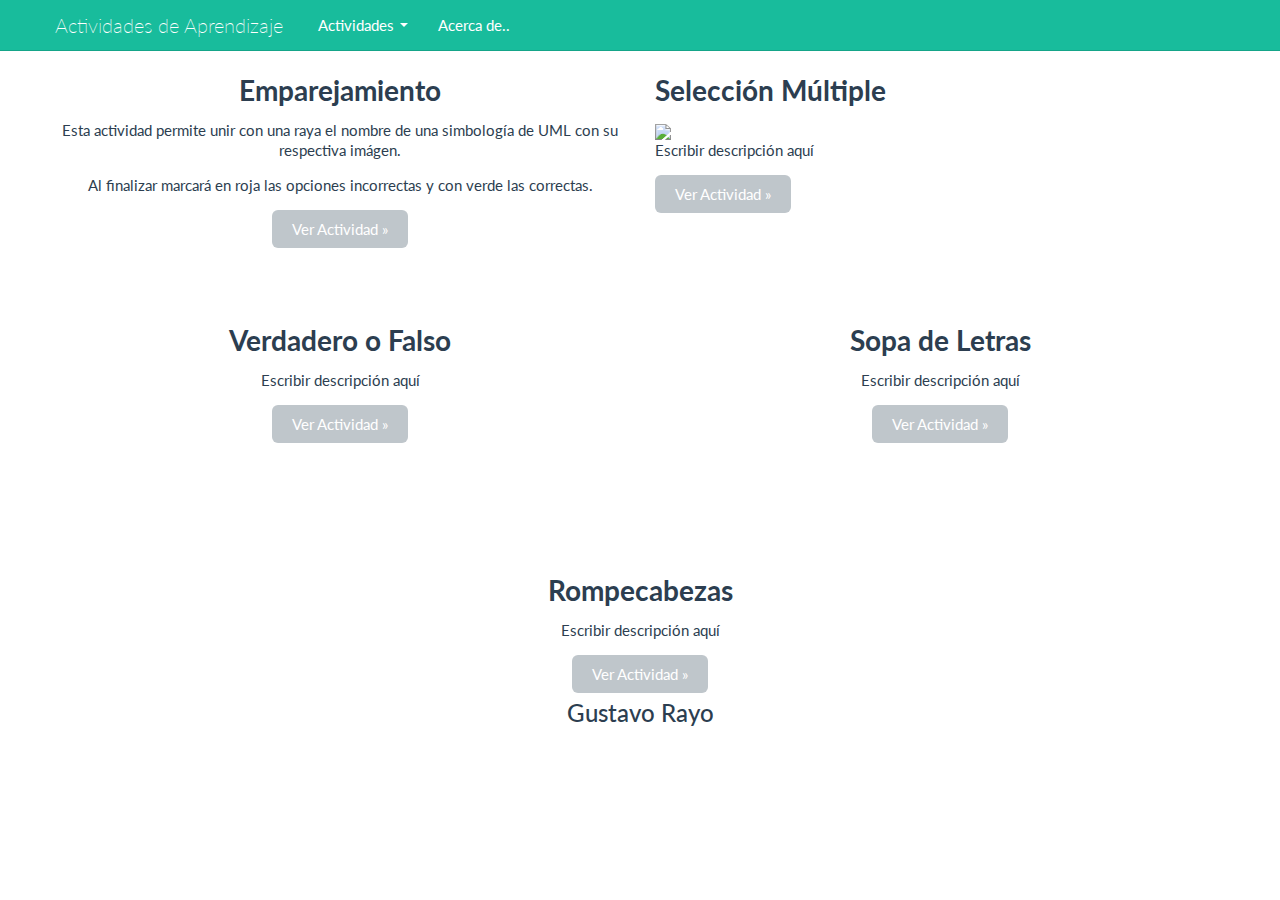
==== index.html @ 79ba3107 "Pequeños cambios" ====
<!doctype html>
<html lang="es">
<head>
	<meta charset="utf-8">
	<title>Actividades de Aprendizaje </title>
	<link rel="stylesheet" href="bootstrap/css/bootstrap.css">
	<link rel="stylesheet" href="bootstrap/css/bootstrap-responsive.css">
	<link rel="stylesheet" href="style/style.css">
	<script src="http://code.jquery.com/jquery-2.0.3.js"></script>
	<script src="bootstrap/js/bootstrap.js"></script>
	<script src="script/script.js"></script>
</head>
<body>
	<div class="navbar navbar-inverse navbar-fixed-top">
		<div class="navbar-inner">
			<div class="container">
				
				<button type="button" class="btn btn-navbar" data-toggle="collapse" data-target=".nav-collapse">
				<span class="icon-bar"></span>
				<span class="icon-bar"></span>
				<span class="icon-bar"></span>
				</button>
				
				<a class="brand" href="/">Actividades de Aprendizaje</a>
				<div class="nav-collapse collapse">
					<ul class="nav">
					  <li class="dropdown">
						<a href="#" class="dropdown-toggle" data-toggle="dropdown">Actividades <b class="caret"></b></a>
						<ul class="dropdown-menu">
						  <li><a href="emparejamiento.html">Emparejamiento</a></li>
						  <li><a href="seleccionMultiple.html">Selección Múltiple</a></li>
						  <li><a href="seleccionUnica.html">Verdadero o Falso</a></li>
						  <li><a href="sopa.html">Sopa de Letras</a></li>
						  <li><a href="rompecabezas.html">Rompecabezas</a></li>
						</ul>
					  </li>
					  <li><a href="#">Acerca de..</a></li>
					</ul>
				</div>
				
			</div>
		</div>
	</div> <!-- End navbar -->
<div class="container">
	<div class="row">
		<div class="span6 lateral text-center">
			<h3>Emparejamiento</h3>
			<p>Esta actividad permite unir con una raya el nombre de una simbología de UML con su respectiva imágen.</p>
			<p>Al finalizar marcará en roja las opciones incorrectas y con verde las correctas.</p>
			<a class="btn" href="emparejamiento.html">Ver Actividad &raquo;</a>
		</div>
		<div class="span6 lateral">
		   <h3>Selección Múltiple</h3>
		   <img src="./imagenes/test.png">
			<p>Escribir descripción aquí</p>
			<a class="btn" href="#">Ver Actividad &raquo;</a>
		</div>
		<div class="span6 lateral text-center">
			<h3>Verdadero o Falso</h3>
			<p>Escribir descripción aquí</p>
			<a class="btn" href="#">Ver Actividad &raquo;</a>
		</div>
		<div class="span6 lateral text-right text-center">
			<h3>Sopa de Letras</h3>
			<p>Escribir descripción aquí</p>
			<a class="btn" href="#">Ver Actividad &raquo;</a>
		</div>
		<div class="span12 text-center">
			<h3>Rompecabezas</h3>
			<p>Escribir descripción aquí</p>
			<a class="btn" href="#">Ver Actividad &raquo;</a>
		</div>
	</div><!--En Row -->
</div> <!--End cointainer -->
<footer>
	<h4>Gustavo Rayo</h4>
</footer>
</body>
</html>
---- style/style.css ----
body {
        padding-top: 60px;
        padding-bottom: 40px;
      }
	footer{
		text-align:center;
	}
	
	.area-actividad{
		background-color:gray;
	}

#canvas{
	height: 400px;
	width: 400px;
	background-color: white;
}

.letter {
	text-align: center;
	width: 20px;
	height: 18px;
	float: left;
	padding-top: 2px;
	z-index: 2;
}

#sopa{
	width: 400px;
	height: 400px;
}

.lateral {
	height: 250px;
}
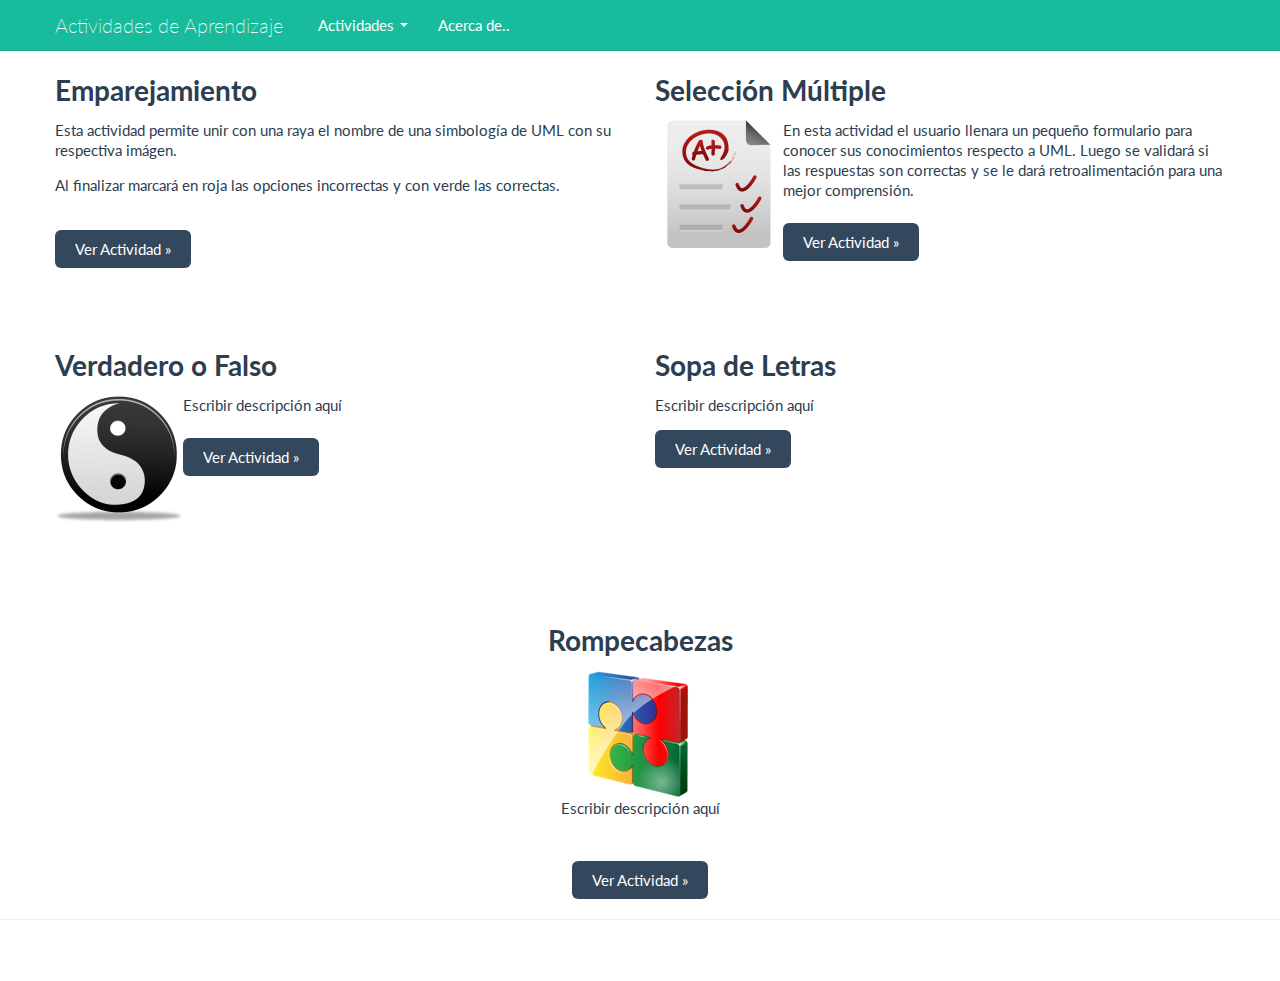
==== commit 49d46115: "Haciendo algunas mejoras" ====
--- a/index.html
+++ b/index.html
@@ -21,7 +21,7 @@
 				<span class="icon-bar"></span>
 				</button>
 				
-				<a class="brand" href="/">Actividades de Aprendizaje</a>
+				<a class="brand" href="index.html">Actividades de Aprendizaje</a>
 				<div class="nav-collapse collapse">
 					<ul class="nav">
 					  <li class="dropdown">
@@ -43,37 +43,44 @@
 	</div> <!-- End navbar -->
 <div class="container">
 	<div class="row">
-		<div class="span6 lateral text-center">
+		<div class="span6 lateral">
 			<h3>Emparejamiento</h3>
 			<p>Esta actividad permite unir con una raya el nombre de una simbología de UML con su respectiva imágen.</p>
 			<p>Al finalizar marcará en roja las opciones incorrectas y con verde las correctas.</p>
-			<a class="btn" href="emparejamiento.html">Ver Actividad &raquo;</a>
+			<br><a class="btn btn-primary" href="emparejamiento.html">Ver Actividad &raquo;</a>
 		</div>
 		<div class="span6 lateral">
+
 		   <h3>Selección Múltiple</h3>
-		   <img src="./imagenes/test.png">
-			<p>Escribir descripción aquí</p>
-			<a class="btn" href="#">Ver Actividad &raquo;</a>
+		   
+		      <div class="imagen"><img src="./imagenes/test.png"></div>
+		      <div class="descripcion">En esta actividad el usuario llenara un pequeño formulario para conocer sus conocimientos respecto a UML. Luego se validará si las respuestas son correctas y se le dará retroalimentación para una mejor comprensión.</div>	   
+			
+			<br><a class="btn btn-primary" href="#">Ver Actividad &raquo;</a>
 		</div>
-		<div class="span6 lateral text-center">
+		
+		<div class="span6 lateral">
 			<h3>Verdadero o Falso</h3>
-			<p>Escribir descripción aquí</p>
-			<a class="btn" href="#">Ver Actividad &raquo;</a>
+			<img src="./imagenes/truefalse.png" class="imagen">
+			<div class="descripcion">Escribir descripción aquí</div>			
+			<br><a class="btn btn-primary" href="#">Ver Actividad &raquo;</a>
 		</div>
-		<div class="span6 lateral text-right text-center">
+		<div class="span6 lateral">
 			<h3>Sopa de Letras</h3>
 			<p>Escribir descripción aquí</p>
-			<a class="btn" href="#">Ver Actividad &raquo;</a>
+			<a class="btn btn-primary" href="#">Ver Actividad &raquo;</a>
 		</div>
+		<hr>
 		<div class="span12 text-center">
 			<h3>Rompecabezas</h3>
-			<p>Escribir descripción aquí</p>
-			<a class="btn" href="#">Ver Actividad &raquo;</a>
+			<img src="./imagenes/puzzle.png">
+			<div class="descripcion">Escribir descripción aquí</div>
+			<br><br><a class="btn btn-primary" href="#">Ver Actividad &raquo;</a>
 		</div>
 	</div><!--En Row -->
 </div> <!--End cointainer -->
 <footer>
-	<h4>Gustavo Rayo</h4>
+	<hr>
 </footer>
 </body>
 </html>
--- a/style/style.css
+++ b/style/style.css
@@ -1,7 +1,8 @@
-     body {
+   body {
         padding-top: 60px;
         padding-bottom: 40px;
       }
+
 	footer{
 		text-align:center;
 	}
@@ -31,5 +32,14 @@
 }
 
 .lateral {
-	height: 250px;
+	height: 275px;
+}
+
+.imagen {
+	position: relative;
+	float: left;
+}
+
+.descripcion {
+	padding-bottom: 3px;
 }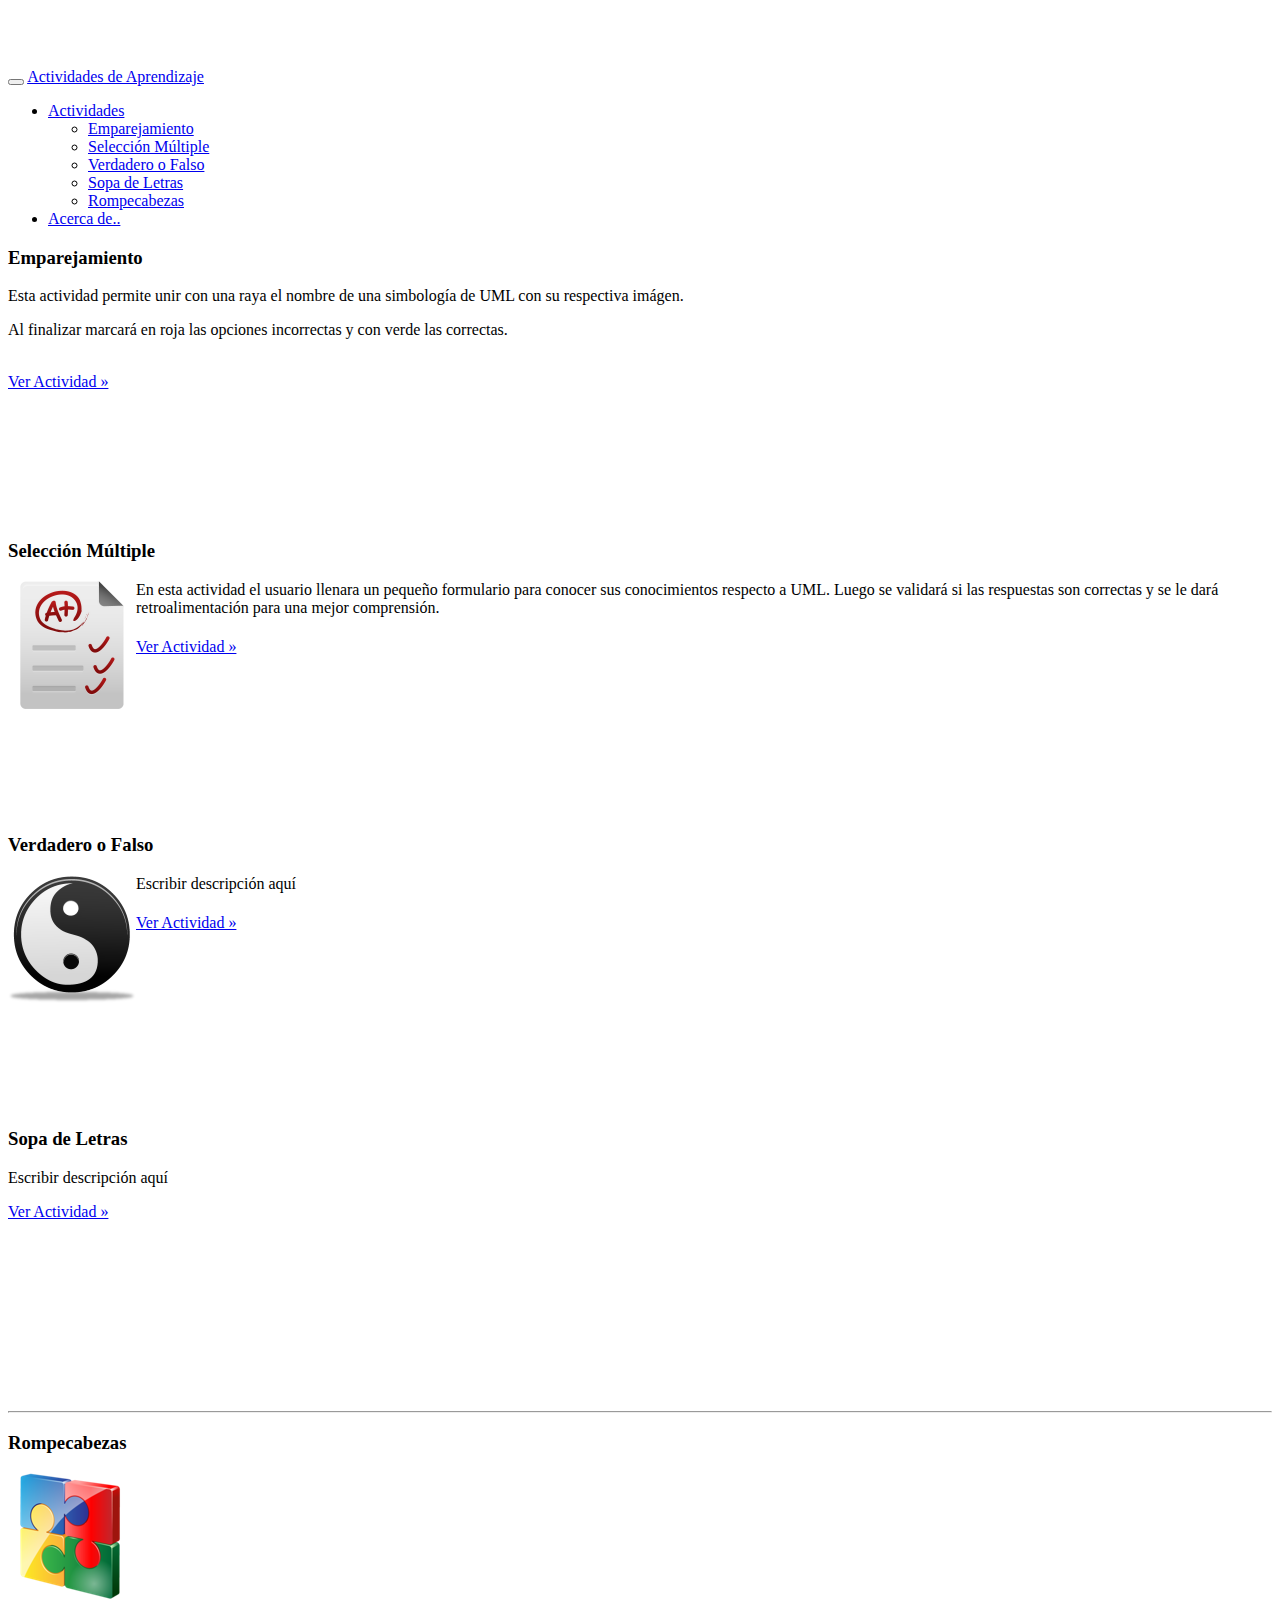
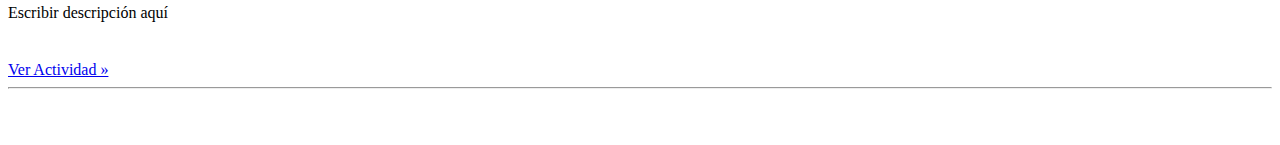
==== commit 5b177fa4: "Avances sobre puzzle" ====
--- a/index.html
+++ b/index.html
@@ -31,7 +31,7 @@
 						  <li><a href="seleccionMultiple.html">Selección Múltiple</a></li>
 						  <li><a href="seleccionUnica.html">Verdadero o Falso</a></li>
 						  <li><a href="sopa.html">Sopa de Letras</a></li>
-						  <li><a href="rompecabezas.html">Rompecabezas</a></li>
+						  <li><a href="puzzle.html">Rompecabezas</a></li>
 						</ul>
 					  </li>
 					  <li><a href="#">Acerca de..</a></li>
--- a/style/style.css
+++ b/style/style.css
@@ -1,45 +1,70 @@
-   body {
-        padding-top: 60px;
-        padding-bottom: 40px;
-      }
+body {
+    padding-top: 60px;
+    padding-bottom: 40px;
+}
 
-	footer{
-		text-align:center;
-	}
-	
-	.area-actividad{
-		background-color:gray;
-	}
+footer{
+    text-align:center;
+}
+
+.area-actividad{
+    background-color:gray;
+}
 
 #canvas{
-	height: 400px;
-	width: 400px;
-	background-color: white;
+    height: 400px;
+    width: 400px;
+    background-color: white;
 }
 
 .letter {
-	text-align: center;
-	width: 20px;
-	height: 18px;
-	float: left;
-	padding-top: 2px;
-	z-index: 2;
+    text-align: center;
+    width: 20px;
+    height: 18px;
+    float: left;
+    padding-top: 2px;
+    z-index: 2;
 }
 
 #sopa{
-	width: 400px;
-	height: 400px;
+    width: 400px;
+    height: 400px;
 }
 
 .lateral {
-	height: 275px;
+    height: 275px;
 }
 
 .imagen {
-	position: relative;
-	float: left;
+    position: relative;
+    float: left;
 }
 
 .descripcion {
-	padding-bottom: 3px;
+    padding-bottom: 3px;
+}
+
+#puzzle_area {
+    background-color: #ffffff;
+    height: 705px;
+    margin: 20px auto;
+    position: relative;
+    width: 705px;
+}
+
+#tablero div {
+    background: url("../imagenes/uml.png") no-repeat scroll 0 0 #ffffff;
+    cursor: pointer;
+    height: 175px;
+    line-height: 175px;
+    position: absolute;
+    text-align: center;
+    width: 175px;
+    box-shadow: inset 0 0 20px #555555;
+}
+
+.grupobotones {
+    width: 250px;
+    margin: 20px auto;
+    position: relative;
 }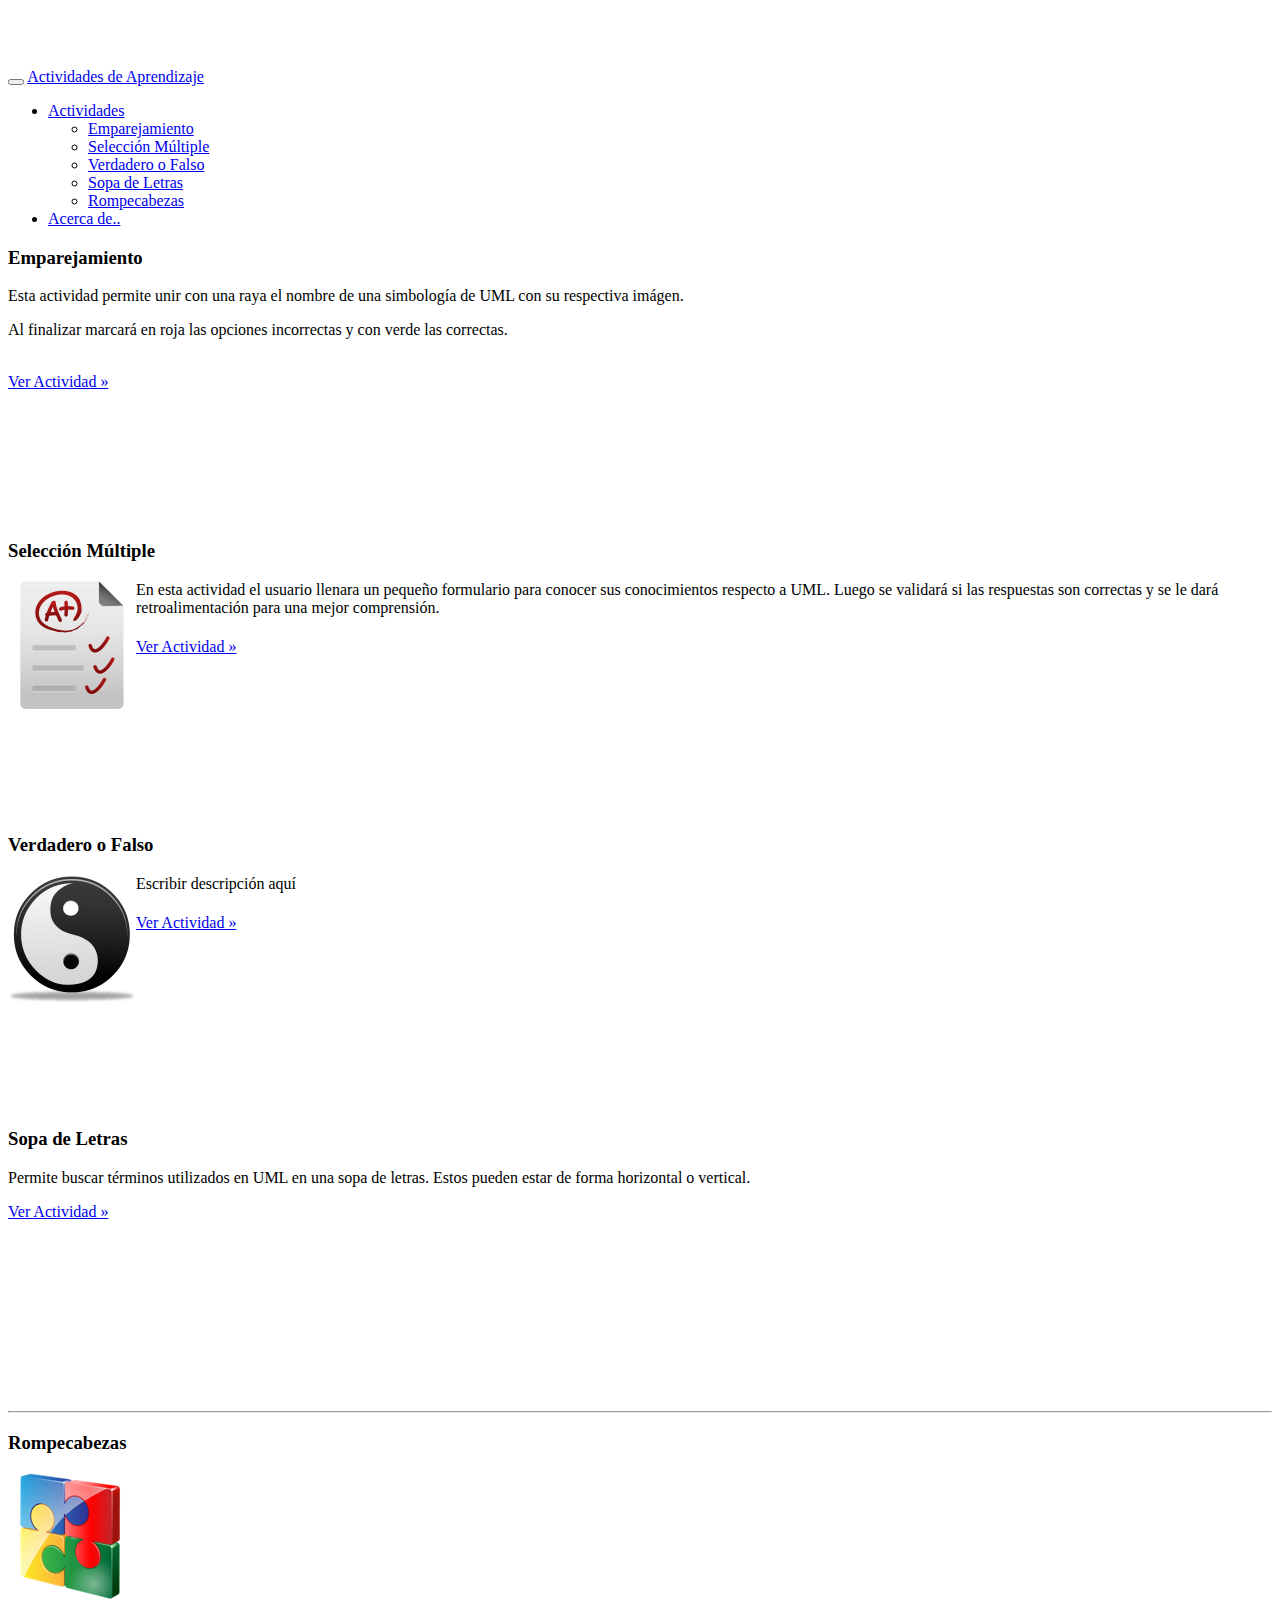
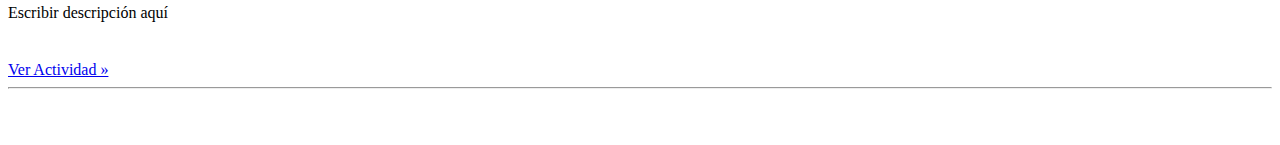
==== commit 0ed806df: "Mejoras en sopa de letra e instrucciones." ====
--- a/index.html
+++ b/index.html
@@ -67,8 +67,8 @@
 		</div>
 		<div class="span6 lateral">
 			<h3>Sopa de Letras</h3>
-			<p>Escribir descripción aquí</p>
-			<a class="btn btn-primary" href="#">Ver Actividad &raquo;</a>
+			<p>Permite buscar términos utilizados en UML en una sopa de letras. Estos pueden estar de forma horizontal o vertical.</p>
+			<a class="btn btn-primary" href="sopa.html">Ver Actividad &raquo;</a>
 		</div>
 		<hr>
 		<div class="span12 text-center">
--- a/style/style.css
+++ b/style/style.css
@@ -67,4 +67,34 @@
     width: 250px;
     margin: 20px auto;
     position: relative;
+}
+
+.busy{
+
+}
+
+.borde{
+    padding: 8px;
+    text-align: left;
+    border: 1px solid #333;
+    -moz-border-radius: 8px;
+    -webkit-border-radius: 8px;
+    border-radius: 8px;
+}
+
+.selected{
+    background-color: red;
+}
+
+.found{
+    background-color: green;
+}
+
+.crossed{
+    text-decoration: line-through;
+}
+
+#palabras{
+    height: 400px;
+    width: 200px;
 }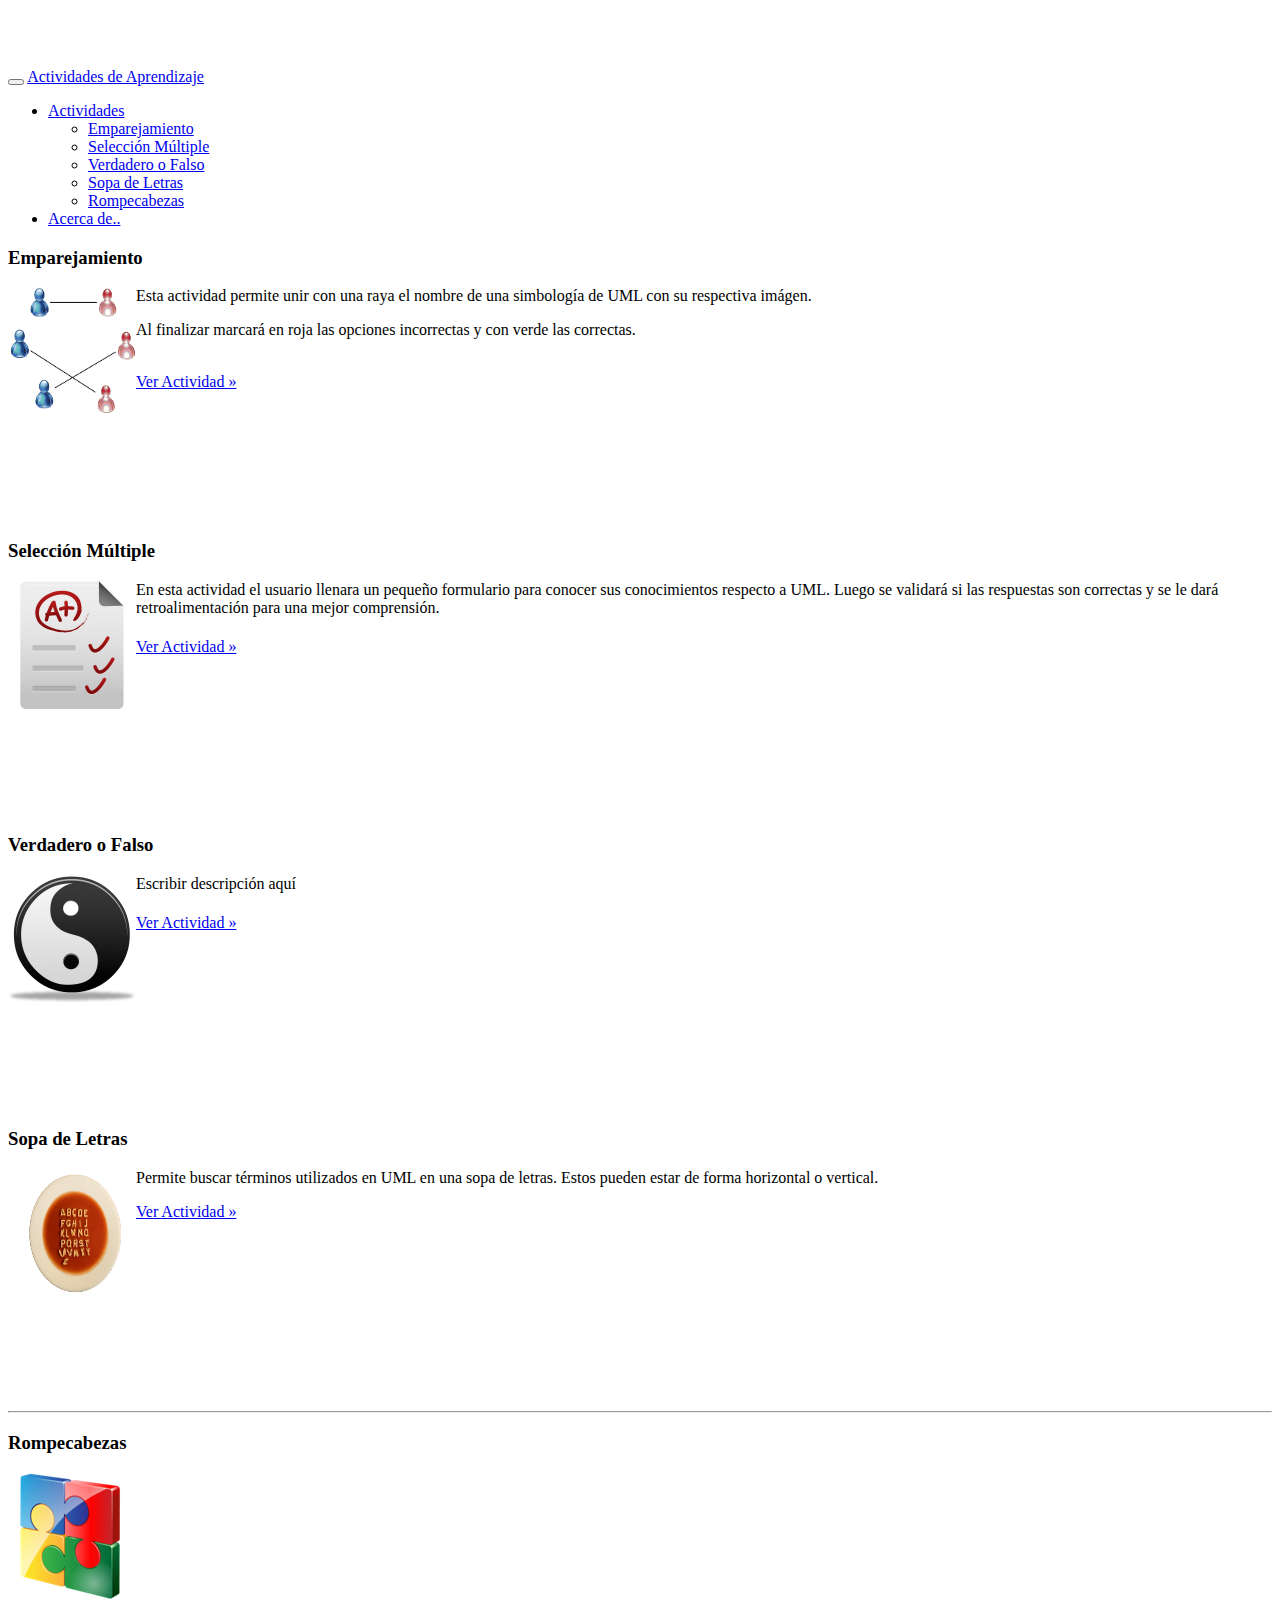
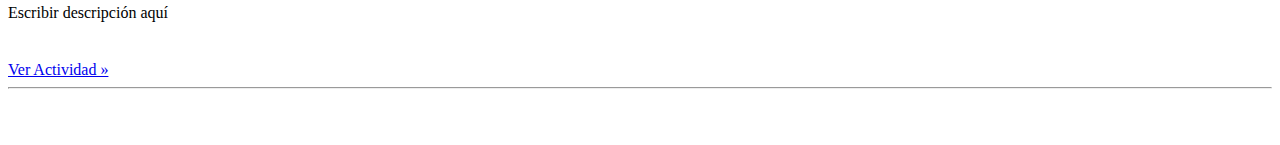
==== commit ed94354c: "Mejoras..." ====
--- a/index.html
+++ b/index.html
@@ -45,6 +45,7 @@
 	<div class="row">
 		<div class="span6 lateral">
 			<h3>Emparejamiento</h3>
+			<div class="imagen"><img src="./imagenes/union.png" height="128px" width="128px"></div>
 			<p>Esta actividad permite unir con una raya el nombre de una simbología de UML con su respectiva imágen.</p>
 			<p>Al finalizar marcará en roja las opciones incorrectas y con verde las correctas.</p>
 			<br><a class="btn btn-primary" href="emparejamiento.html">Ver Actividad &raquo;</a>
@@ -67,6 +68,7 @@
 		</div>
 		<div class="span6 lateral">
 			<h3>Sopa de Letras</h3>
+			<div class="imagen"><img src="./imagenes/soup.png" height="128px" width="128px"></div>
 			<p>Permite buscar términos utilizados en UML en una sopa de letras. Estos pueden estar de forma horizontal o vertical.</p>
 			<a class="btn btn-primary" href="sopa.html">Ver Actividad &raquo;</a>
 		</div>
--- a/style/style.css
+++ b/style/style.css
@@ -80,10 +80,11 @@
     -moz-border-radius: 8px;
     -webkit-border-radius: 8px;
     border-radius: 8px;
+    cursor: pointer;
 }
 
 .selected{
-    background-color: red;
+    background-color: lightblue;
 }
 
 .found{
@@ -97,4 +98,9 @@
 #palabras{
     height: 400px;
     width: 200px;
+}
+
+#reiniciar{
+    width: 100px;
+    margin-left: 50px;
 }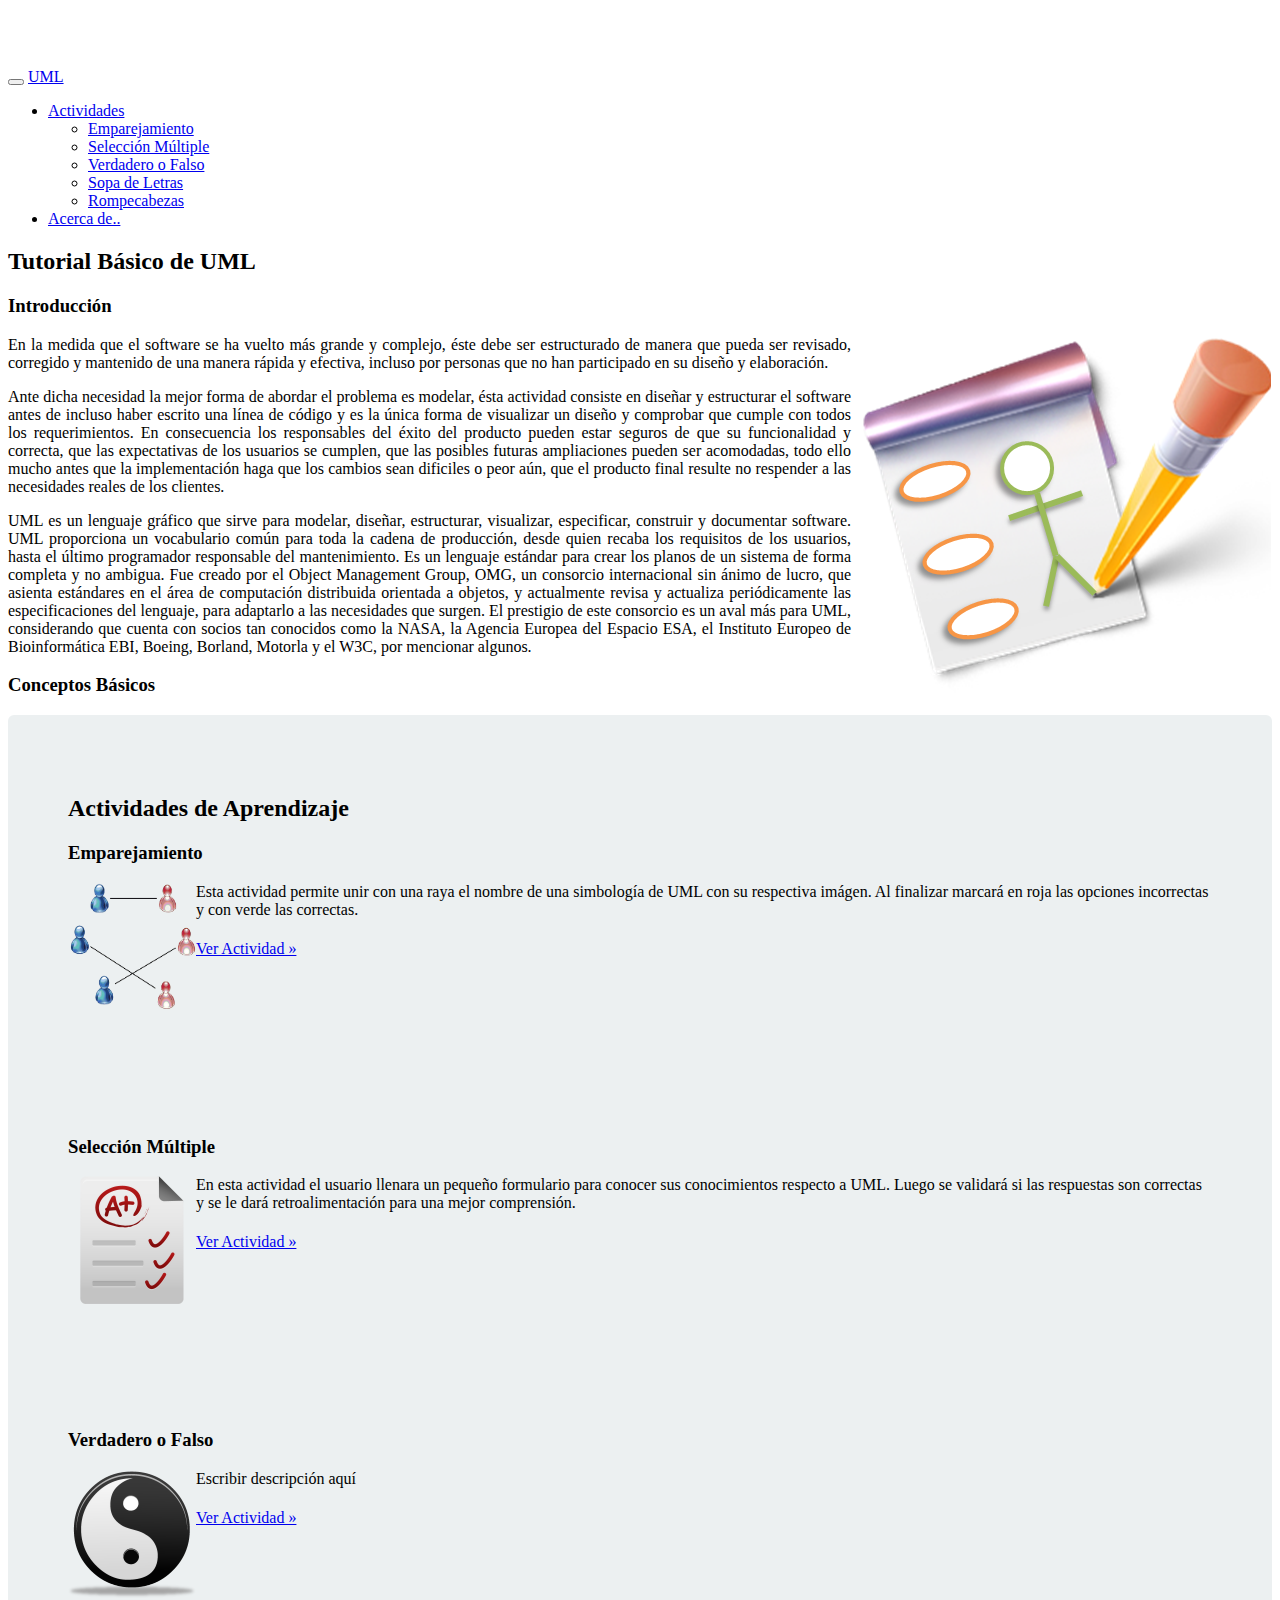
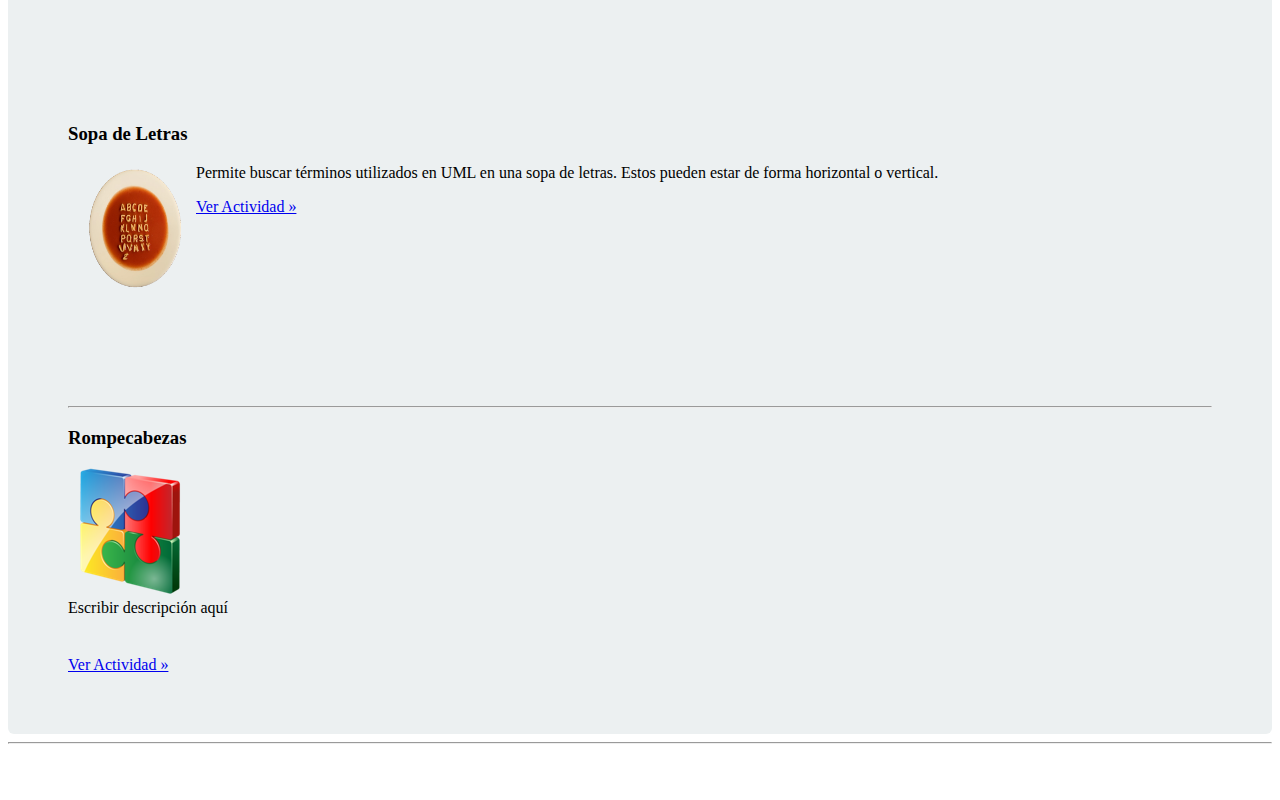
==== commit c54d96ab: "Pequeños cambios" ====
--- a/index.html
+++ b/index.html
@@ -21,7 +21,7 @@
 				<span class="icon-bar"></span>
 				</button>
 				
-				<a class="brand" href="index.html">Actividades de Aprendizaje</a>
+				<a class="brand" href="index.html">UML</a>
 				<div class="nav-collapse collapse">
 					<ul class="nav">
 					  <li class="dropdown">
@@ -34,23 +34,56 @@
 						  <li><a href="puzzle.html">Rompecabezas</a></li>
 						</ul>
 					  </li>
-					  <li><a href="#">Acerca de..</a></li>
+					  <li><a href="acercade.html">Acerca de..</a></li>
 					</ul>
 				</div>
 				
 			</div>
 		</div>
 	</div> <!-- End navbar -->
+
+
 <div class="container">
+<div class="span12">
+        <h2>Tutorial Básico de UML</h2>
+    <h3>Introducción</h3>
+    
+    <img src="imagenes/uml_intro.png" align="right" style="padding-left: 10px; padding-bottom: 15px;">
+
+    <p align="justify">En la medida que el software se ha vuelto más grande y complejo, éste debe ser estructurado de manera que pueda ser revisado, corregido y mantenido de una manera rápida y efectiva, incluso por personas que no han participado en su diseño y elaboración.</p>
+
+    <p align="justify">Ante dicha necesidad la mejor forma de abordar el problema es modelar, ésta actividad consiste en diseñar y estructurar el software antes de incluso haber escrito una línea de código y es la única forma de visualizar un diseño y comprobar que cumple con todos los requerimientos. En consecuencia los responsables del éxito del producto pueden estar seguros de que su funcionalidad y correcta, que las expectativas de los usuarios se cumplen, que las posibles futuras ampliaciones pueden ser acomodadas, todo ello mucho antes que la implementación haga que los cambios sean dificiles o peor aún, que el producto final resulte no respender a las necesidades reales de los clientes.</p>
+
+   <p align="justify">UML es un lenguaje gráfico que sirve para modelar, diseñar, estructurar, visualizar, especificar, construir y documentar software. UML proporciona un vocabulario común para toda la cadena de producción, desde quien recaba los requisitos de los usuarios, hasta el último programador responsable del mantenimiento. Es un lenguaje estándar para crear los planos de un sistema de forma completa y no ambigua. Fue creado por el Object Management Group, OMG, un consorcio internacional sin ánimo de lucro, que asienta estándares en el área de computación distribuida orientada a objetos, y actualmente revisa y actualiza periódicamente las especificaciones del lenguaje, para adaptarlo a las necesidades que surgen. El prestigio de este consorcio es un aval más para UML, considerando que cuenta con socios tan conocidos como la NASA, la Agencia Europea del Espacio ESA, el Instituto Europeo de Bioinformática EBI, Boeing, Borland, Motorla y el W3C, por mencionar algunos.</p>
+
+
+ <h3>Conceptos Básicos</h3>
+
+
+</div>
+
+
+
+
+</div>
+
+
+
+
+
+<div class="container">
+    <div class="panel_actividades">
+    <h2 class="text-center">Actividades de Aprendizaje</h2>
+
 	<div class="row">
-		<div class="span6 lateral">
+		<div class="span5 lateral">
 			<h3>Emparejamiento</h3>
 			<div class="imagen"><img src="./imagenes/union.png" height="128px" width="128px"></div>
-			<p>Esta actividad permite unir con una raya el nombre de una simbología de UML con su respectiva imágen.</p>
-			<p>Al finalizar marcará en roja las opciones incorrectas y con verde las correctas.</p>
+			<div class="descripcion"> Esta actividad permite unir con una raya el nombre de una simbología de UML con su respectiva imágen.
+			Al finalizar marcará en roja las opciones incorrectas y con verde las correctas. </div>
 			<br><a class="btn btn-primary" href="emparejamiento.html">Ver Actividad &raquo;</a>
 		</div>
-		<div class="span6 lateral">
+		<div class="span5 lateral">
 
 		   <h3>Selección Múltiple</h3>
 		   
@@ -60,13 +93,13 @@
 			<br><a class="btn btn-primary" href="#">Ver Actividad &raquo;</a>
 		</div>
 		
-		<div class="span6 lateral">
+		<div class="span5 lateral">
 			<h3>Verdadero o Falso</h3>
 			<img src="./imagenes/truefalse.png" class="imagen">
 			<div class="descripcion">Escribir descripción aquí</div>			
 			<br><a class="btn btn-primary" href="#">Ver Actividad &raquo;</a>
 		</div>
-		<div class="span6 lateral">
+		<div class="span5 lateral">
 			<h3>Sopa de Letras</h3>
 			<div class="imagen"><img src="./imagenes/soup.png" height="128px" width="128px"></div>
 			<p>Permite buscar términos utilizados en UML en una sopa de letras. Estos pueden estar de forma horizontal o vertical.</p>
@@ -80,6 +113,7 @@
 			<br><br><a class="btn btn-primary" href="#">Ver Actividad &raquo;</a>
 		</div>
 	</div><!--En Row -->
+    </div>
 </div> <!--End cointainer -->
 <footer>
 	<hr>
--- a/style/style.css
+++ b/style/style.css
@@ -103,4 +103,21 @@
 #reiniciar{
     width: 100px;
     margin-left: 50px;
-}+}
+
+.panel_actividades {
+    padding: 60px;
+    color: inherit;
+    background-color: #ecf0f1;
+    -webkit-border-radius: 6px;
+    -moz-border-radius: 6px;
+    border-radius: 6px;
+}
+
+.preguntasvf {
+    margin-bottom: 20px;
+    font-size: 18px;
+    font-weight: 150px;
+    line-height: 25px;
+}
+
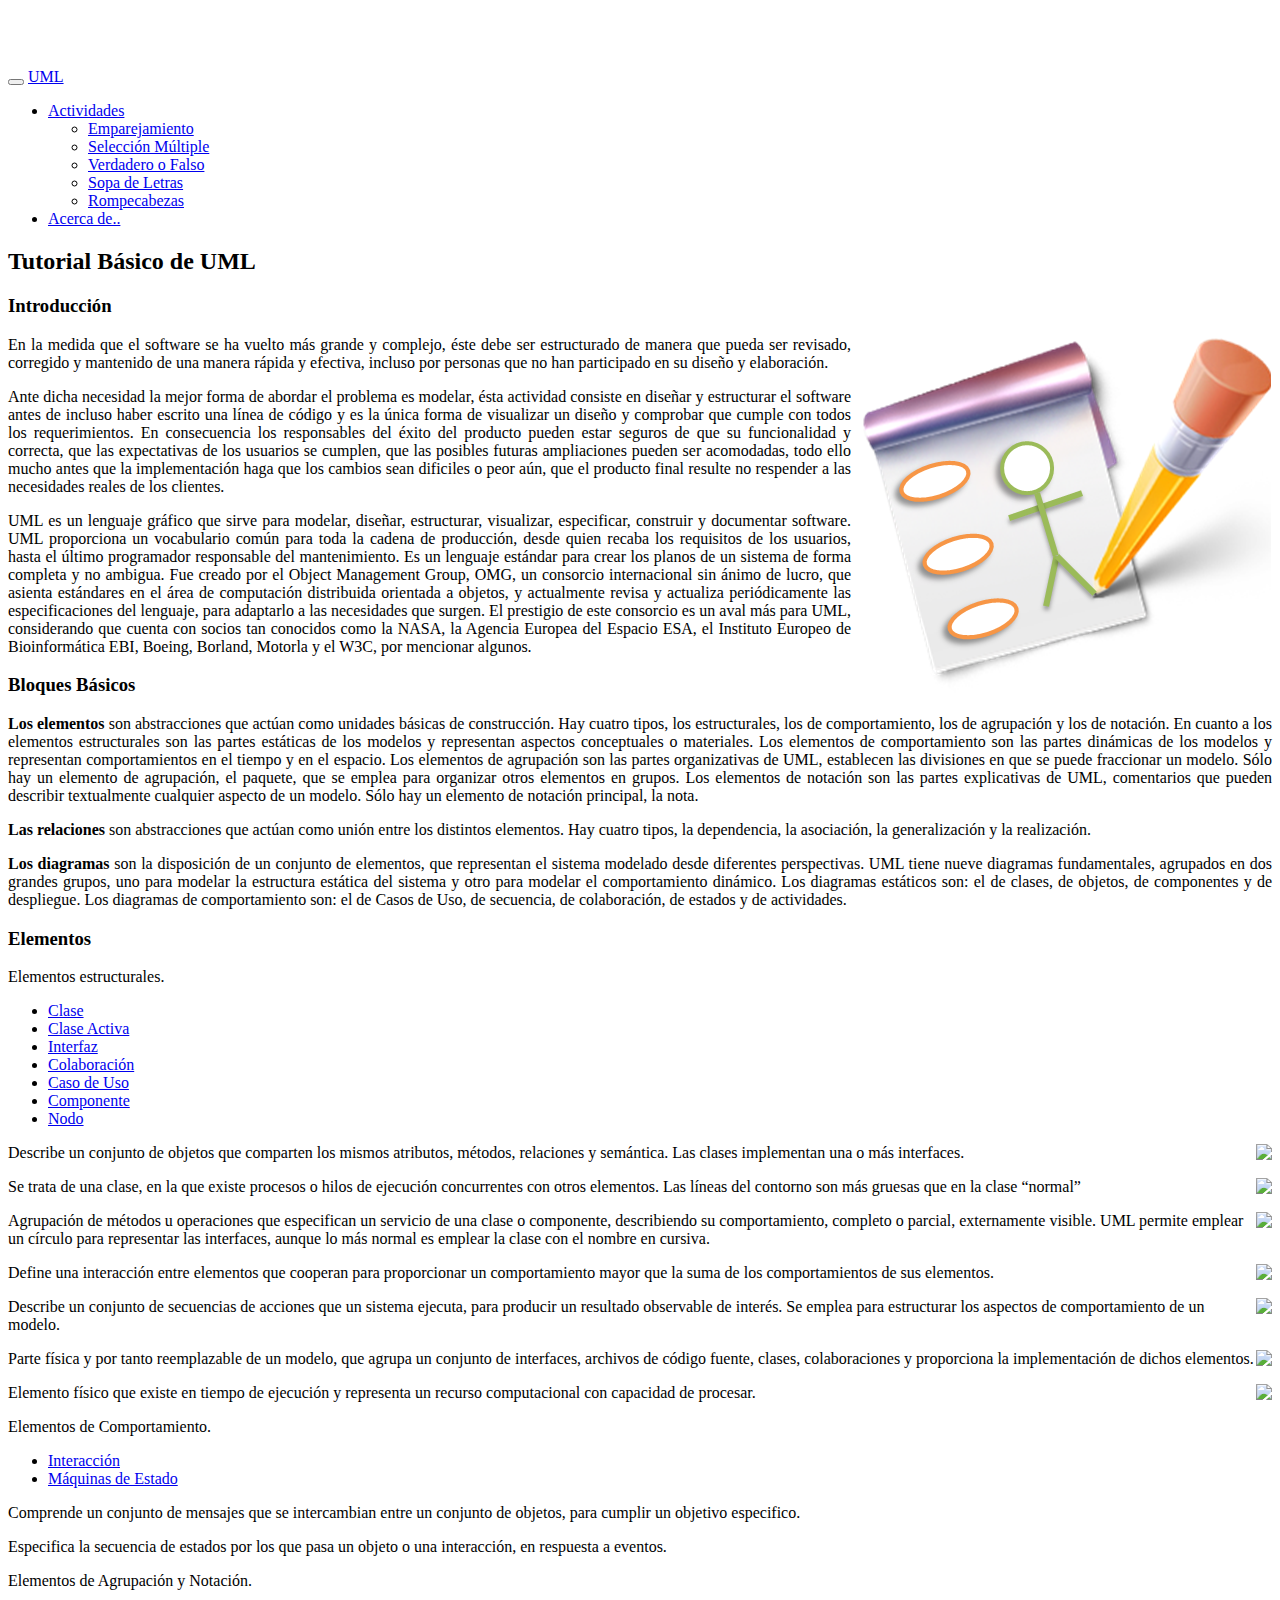
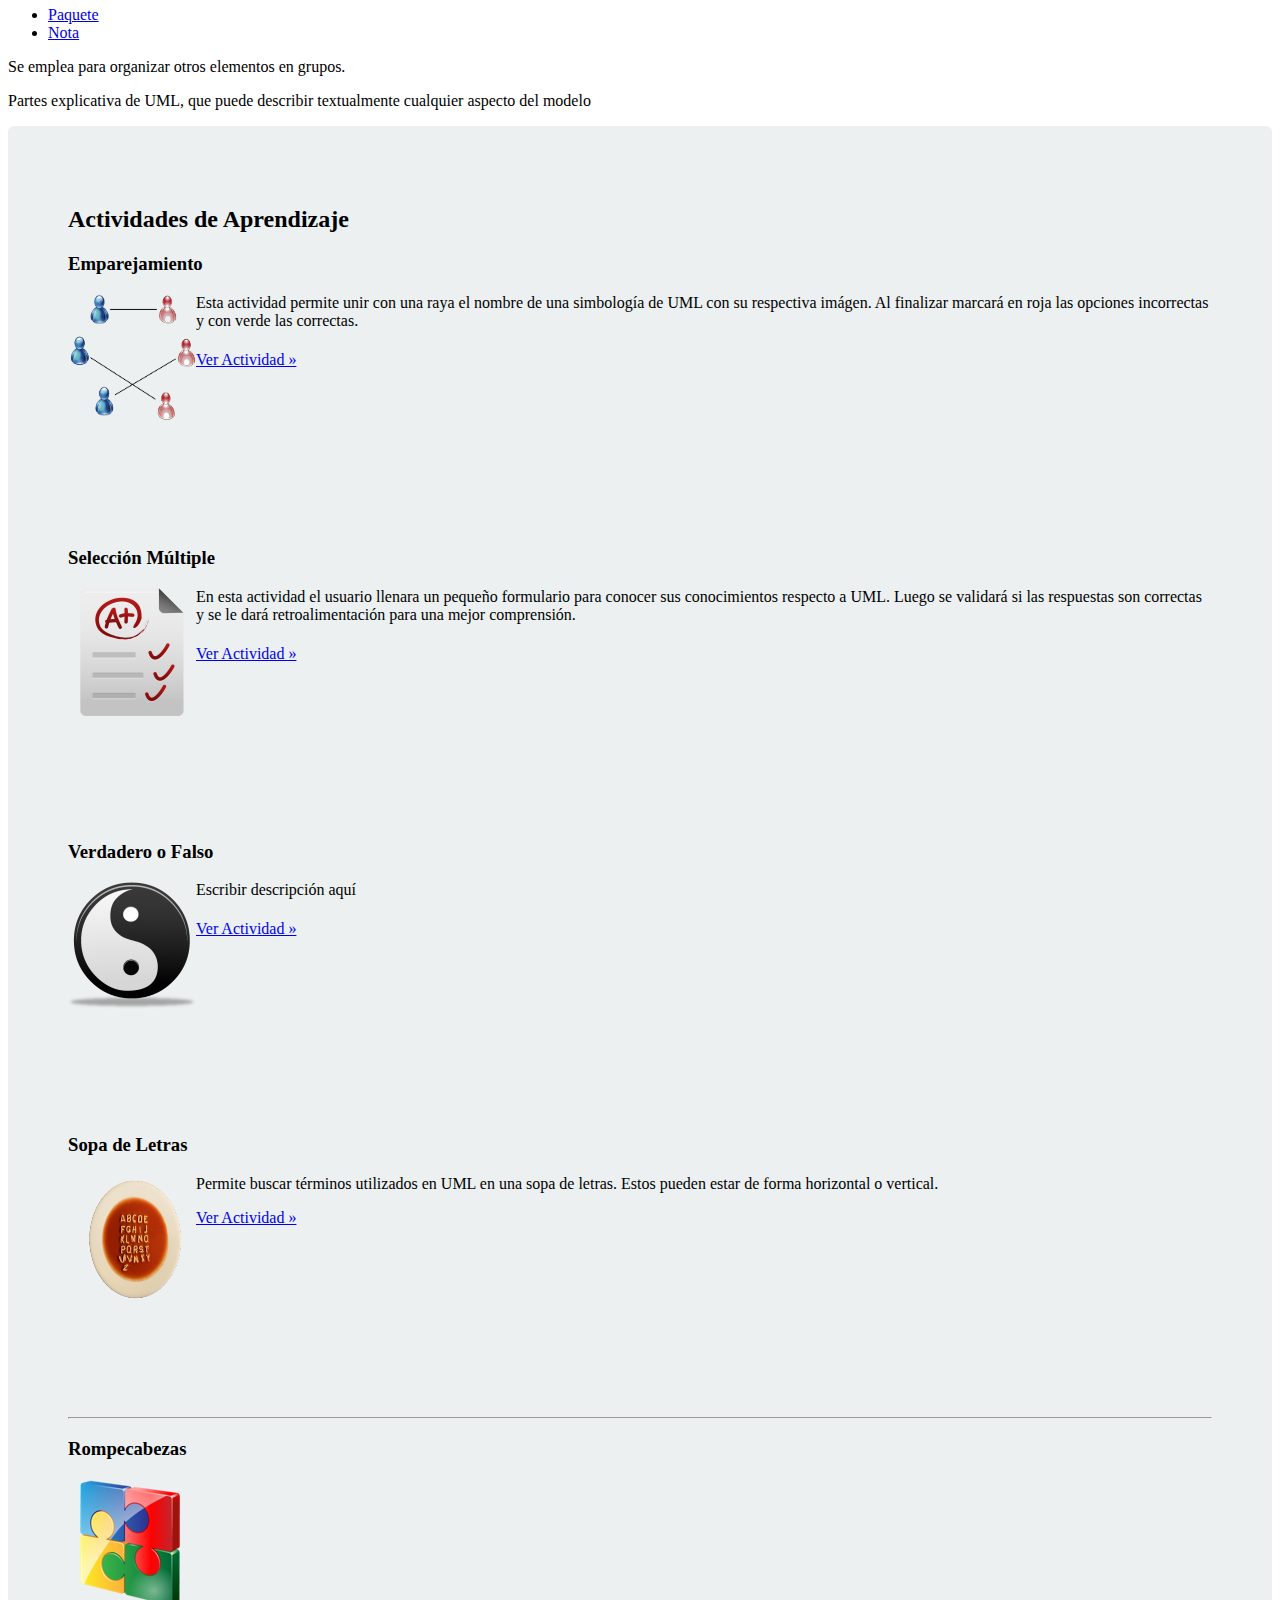
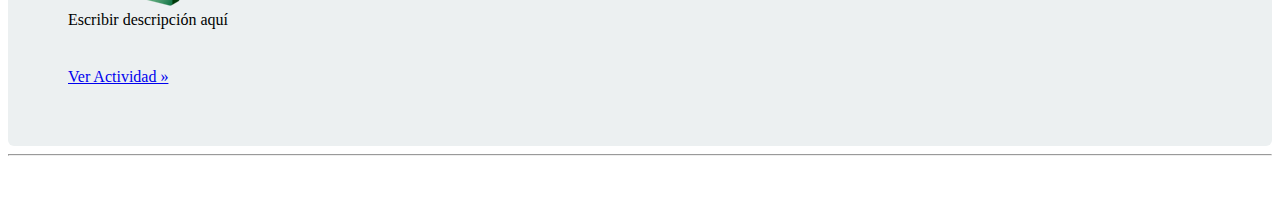
==== commit 3fd727fc: "Mejorando el contenido" ====
--- a/index.html
+++ b/index.html
@@ -57,7 +57,99 @@
    <p align="justify">UML es un lenguaje gráfico que sirve para modelar, diseñar, estructurar, visualizar, especificar, construir y documentar software. UML proporciona un vocabulario común para toda la cadena de producción, desde quien recaba los requisitos de los usuarios, hasta el último programador responsable del mantenimiento. Es un lenguaje estándar para crear los planos de un sistema de forma completa y no ambigua. Fue creado por el Object Management Group, OMG, un consorcio internacional sin ánimo de lucro, que asienta estándares en el área de computación distribuida orientada a objetos, y actualmente revisa y actualiza periódicamente las especificaciones del lenguaje, para adaptarlo a las necesidades que surgen. El prestigio de este consorcio es un aval más para UML, considerando que cuenta con socios tan conocidos como la NASA, la Agencia Europea del Espacio ESA, el Instituto Europeo de Bioinformática EBI, Boeing, Borland, Motorla y el W3C, por mencionar algunos.</p>
 
 
- <h3>Conceptos Básicos</h3>
+ <h3>Bloques Básicos</h3>
+
+    <!--<img src="imagenes/logo_uml.png" align="left" width="250px" height="250px">-->
+
+    <p align="justify"><strong>Los elementos</strong> son abstracciones que actúan como unidades básicas de construcción. Hay cuatro tipos, los estructurales, los de comportamiento, los de agrupación y los de notación. En cuanto a los elementos estructurales son las partes estáticas de los modelos y representan aspectos conceptuales o materiales. Los elementos de comportamiento son las partes dinámicas de los modelos y representan comportamientos en el tiempo y en el espacio. Los elementos de agrupación son las partes organizativas de UML, establecen las divisiones en que se puede fraccionar un modelo. Sólo hay un elemento de agrupación, el paquete, que se emplea para organizar otros elementos en grupos. Los elementos de notación son las partes explicativas de UML, comentarios que pueden describir textualmente cualquier aspecto de un modelo. Sólo hay un elemento de notación principal, la nota.</p>
+
+   <p align="justify"><strong>Las relaciones</strong> son abstracciones que actúan como unión entre los distintos elementos. Hay cuatro tipos, la dependencia, la asociación, la generalización y la realización.</p>
+
+
+    <p align="justify"><strong>Los diagramas</strong> son la disposición de un conjunto de elementos, que representan el sistema modelado desde diferentes perspectivas. UML tiene nueve diagramas fundamentales, agrupados en dos grandes grupos, uno para modelar la estructura estática del sistema y otro para modelar el comportamiento dinámico. Los diagramas estáticos son: el de clases, de objetos, de componentes y de despliegue. Los diagramas de comportamiento son: el de Casos de Uso, de secuencia, de colaboración, de estados y de actividades.</p>
+
+<h3>Elementos</h3>
+
+    <p class="lead">Elementos estructurales.</p>
+
+    <div class="tabbable">
+        <ul class="nav nav-tabs">
+            <li class="active"><a href="#pane1" data-toggle="tab">Clase</a></li>
+            <li><a href="#pane2" data-toggle="tab">Clase Activa</a></li>
+            <li><a href="#pane3" data-toggle="tab">Interfaz</a></li>
+            <li><a href="#pane4" data-toggle="tab">Colaboración</a></li>
+            <li><a href="#pane5" data-toggle="tab">Caso de Uso</a></li>
+            <li><a href="#pane6" data-toggle="tab">Componente</a></li>
+            <li><a href="#pane7" data-toggle="tab">Nodo</a></li>
+        </ul>
+        <div class="tab-content">
+            <div id="pane1" class="tab-pane active">
+                <img src="https://lh4.googleusercontent.com/PNEDnGc9f2x7V0A7xu_PBfkin3FDgQ5FP8PDiLF14aRtUSIiDlZXeAHVfcl5EXTEWeTZCnRlxzDyfDOxeGmD_N9f89Oc1AiHT3xEounuWn_iIF2h14AeYFLO6M6RmrpPEA" align="right" >
+                <p>Describe un conjunto de objetos que comparten los mismos atributos, métodos, relaciones y semántica. Las clases implementan una o más interfaces.</p>
+            </div>
+            <div id="pane2" class="tab-pane">
+                <img src="https://lh4.googleusercontent.com/T4hn_abMEXWgIyf0jT7lzyjpMuOMPUiQbHFC4YvNF0j1QXkkVKcQdm-Wsb_rf69gjx-HruYnHogj7xledFI__vEz4KMd4k7CprcGWE86g3TxVyiSsRXACP9zvdKJM-waEQ" align="right">
+         <p>Se trata de una clase, en la que existe procesos o hilos de ejecución concurrentes con otros elementos. Las líneas del contorno son más gruesas que en la clase “normal”</p>
+            </div>
+            <div id="pane3" class="tab-pane">
+                <img src="https://lh6.googleusercontent.com/eqCFTzijGXEeiyjZdvMhF7jhklzFcjbwYtZ0RoV1BV9nV1cs6xDbeUCMbGO2V_a-e1REes0W0I3eeBCsskVGpYZeJ24kAeFZSL79t_kHiXGg1xFaBp4qSFN7EseesbjPOQ" align="right">
+               <p>Agrupación de métodos u operaciones que especifican un servicio de una clase o componente, describiendo su comportamiento, completo o parcial, externamente visible. UML permite emplear un círculo  para representar las interfaces, aunque lo más normal es emplear la clase con el nombre en cursiva.</p>
+            </div>
+            <div id="pane4" class="tab-pane">
+                <img src="https://lh5.googleusercontent.com/EPA94rqiRLfnPm9EiWOxlMiQ9q1XJz1L3-S7-PAe0vVDvN0EF8_pPCBR_tN3891j3GyrJYkwL0mQfrkFS8U0nsyxpsTmOSy2Xo7aB0qUC4ZGn2l1D3mkQMB4WWzuAwHCqQ" align="right">
+                <p>Define una interacción entre elementos que cooperan para proporcionar un comportamiento mayor que la suma de los comportamientos de sus elementos.</p>
+            </div>
+            <div id="pane5" class="tab-pane">
+                <img src="https://lh6.googleusercontent.com/RHMrEmkD_I1uQ2jEtU5kcfKKPWCBVnW735k9bB_G9bW8E5356ZyuDxzhY6uKS2l1y5lwGocUgu5ULktsEuGJMGrWu9QuYNEg-ivIwmR7lxRy61mtJ5Qg5_szicQGm2mqOQ" align="right">
+                <p>Describe un conjunto de secuencias de acciones que un sistema ejecuta, para producir un resultado observable de interés. Se emplea para estructurar los aspectos de comportamiento de un modelo.
+                </p>
+            </div>
+            <div id="pane6" class="tab-pane">
+                <img src="https://lh5.googleusercontent.com/BlnICX1bUQpHz4YkdHvuu4oczjUd2cmj8La8RM3xSoIaRcD0v9B4F_B7xdmJpnF8Q_IWk6NFzhPu4ckK_YPIDmpB6RuCXng39VRLgkXYxZDD1KdL4ogiJXaIJ-nDDF3AnA" align="right">
+                <p>Parte física y por tanto reemplazable de un modelo, que agrupa un conjunto de interfaces, archivos de código fuente, clases, colaboraciones y proporciona la implementación de dichos elementos.</p>
+            </div>
+            <div id="pane7" class="tab-pane">
+                <img src="https://lh3.googleusercontent.com/GCwY6eHbcK9ZiPJZUPhY6p41gf7KR4Iy41P8AirLNT3dhTz7evlesuhhC_saY6aB6QuOQdgCjkS49lTwalHCN6VIePChC1he0kaL1A0er1RqSO0N3bVN34fRg8tDnS5x6g" align="right">
+                <p>Elemento físico que existe en tiempo de ejecución y representa un recurso computacional con capacidad de procesar.</p>
+            </div>
+        </div><!-- /.tab-content -->
+    </div><!-- /.tabbable -->
+
+    <p class="lead">Elementos de Comportamiento.</p>
+
+    <div class="tabbable tabs-left">
+        <ul class="nav nav-tabs">
+            <li class="active"><a href="#comp1" data-toggle="tab">Interacción</a></li>
+            <li><a href="#comp2" data-toggle="tab">Máquinas de Estado</a></li>
+
+        </ul>
+        <div class="tab-content">
+            <div id="comp1" class="tab-pane active">
+                <p>Comprende un conjunto de mensajes que se intercambian entre un conjunto de objetos, para cumplir un objetivo especifico.</p>
+            </div>
+            <div id="comp2" class="tab-pane">
+               <p>Especifica la secuencia de estados por los que pasa un objeto o una interacción, en respuesta a eventos.</p>
+            </div>
+        </div><!-- /.tab-content -->
+    </div><!-- /.tabbable -->
+
+    <p class="lead">Elementos de Agrupación y Notación.</p>
+
+    <div class="tabbable tabs-left">
+        <ul class="nav nav-tabs">
+            <li class="active"><a href="#agrp" data-toggle="tab">Paquete</a></li>
+            <li><a href="#agrp2" data-toggle="tab">Nota</a></li>
+
+        </ul>
+        <div class="tab-content">
+            <div id="agrp" class="tab-pane active">
+               <p>Se emplea para organizar otros elementos en grupos.</p>
+            </div>
+            <div id="agrp2" class="tab-pane">
+                <p>Partes explicativa de UML, que puede describir textualmente cualquier aspecto del modelo</p>
+            </div>
+        </div><!-- /.tab-content -->
+    </div><!-- /.tabbable -->
 
 
 </div>
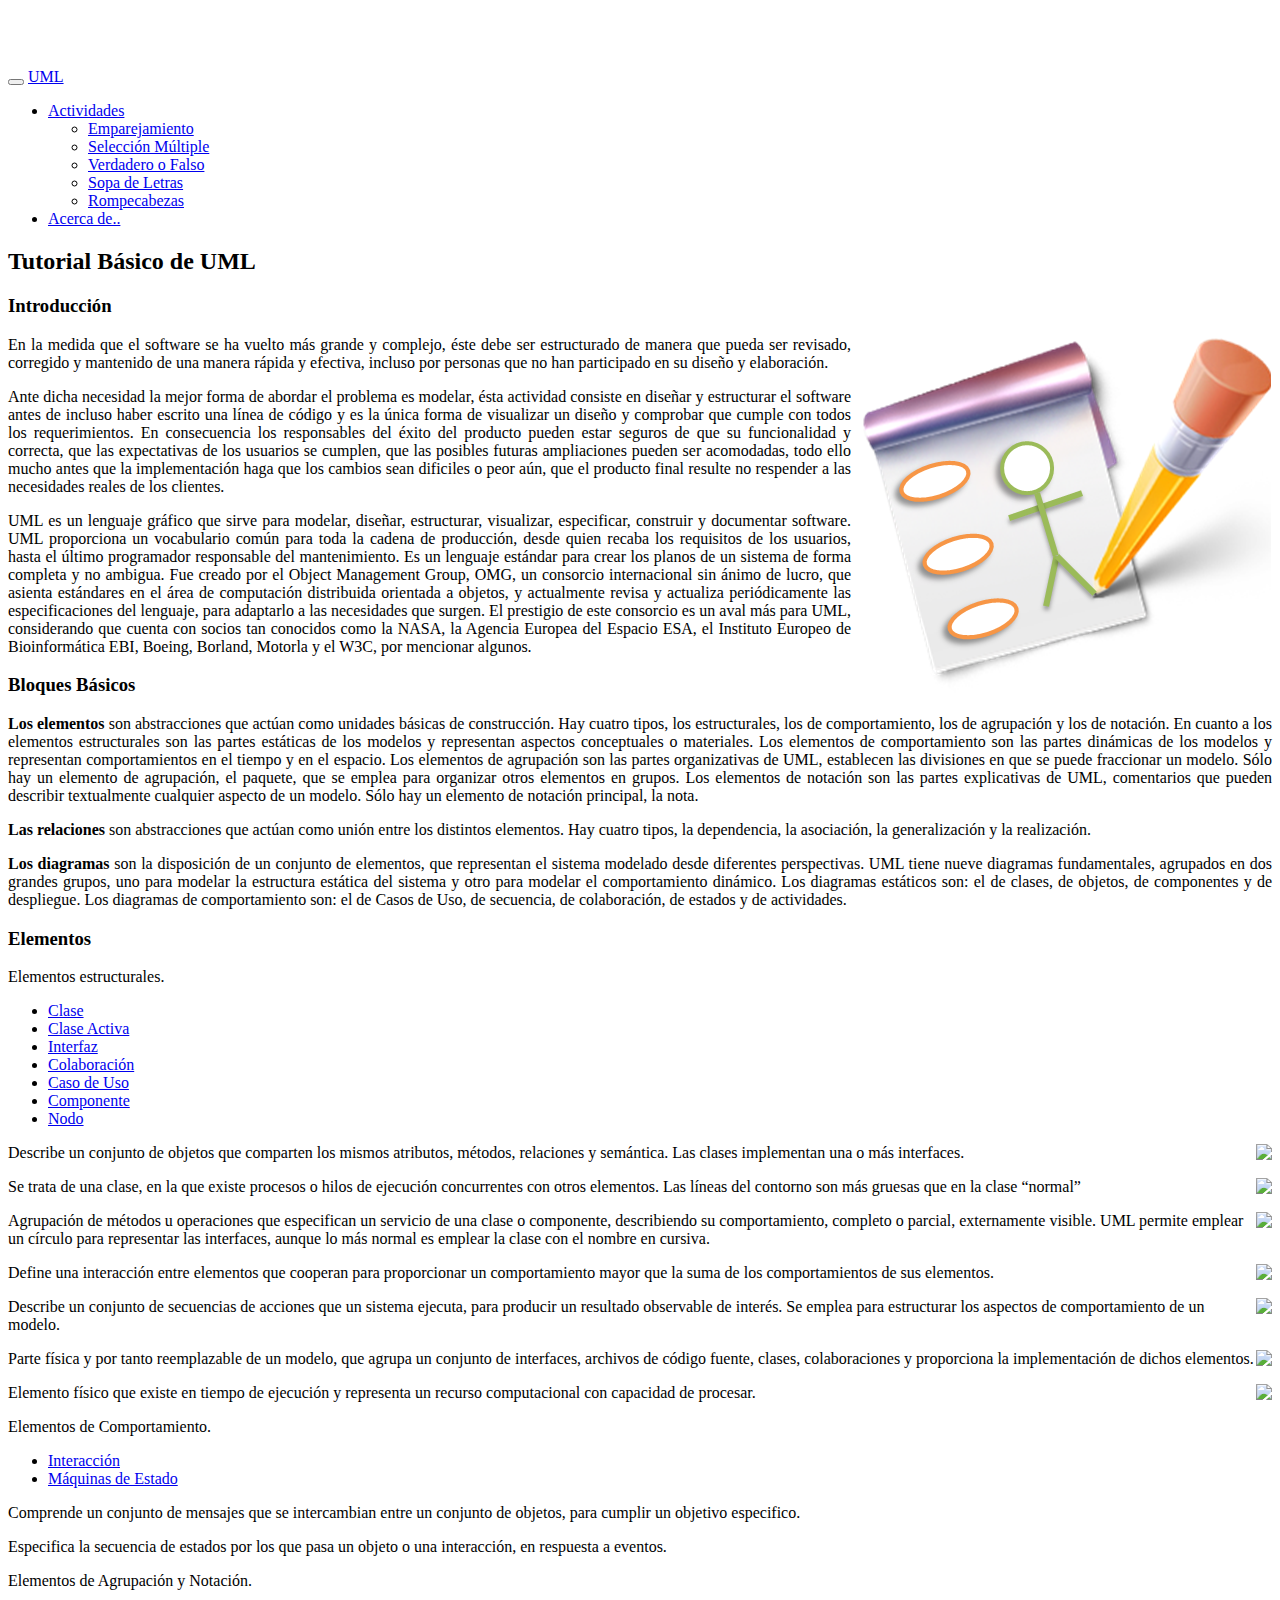
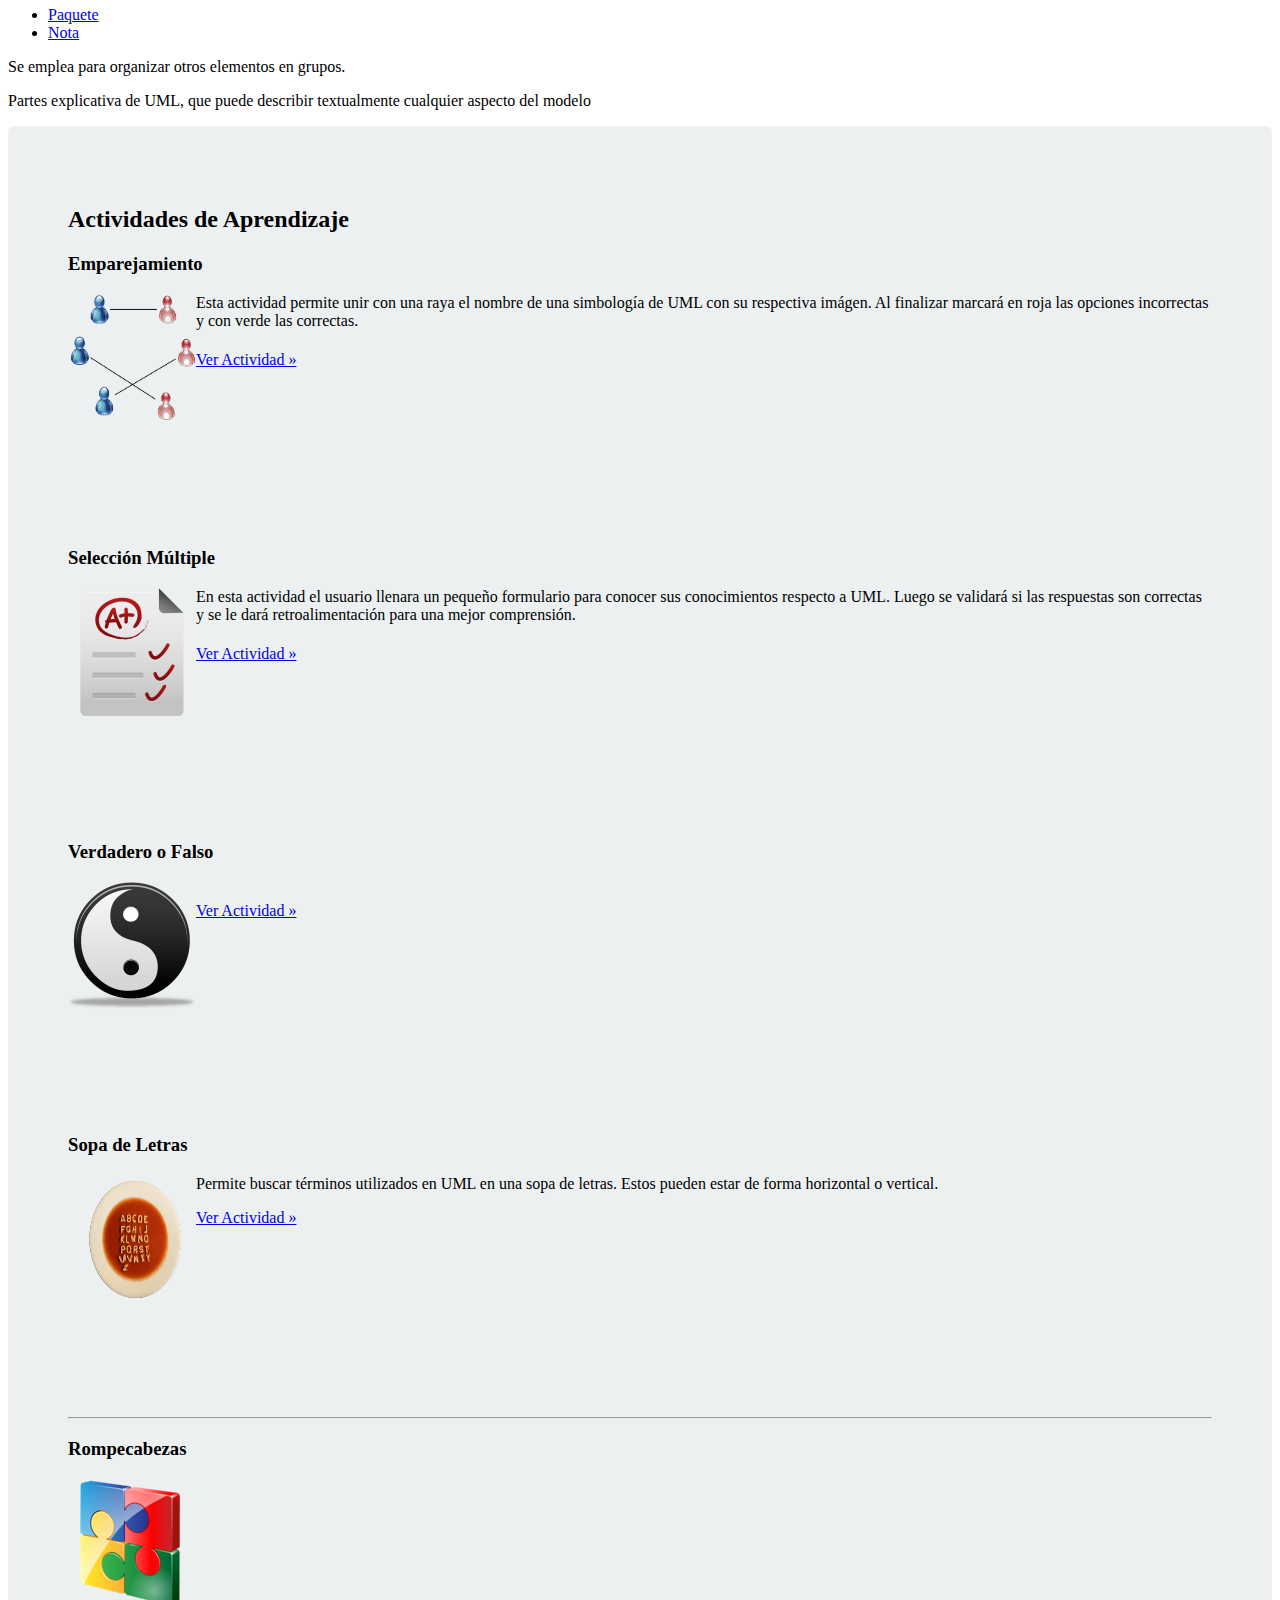
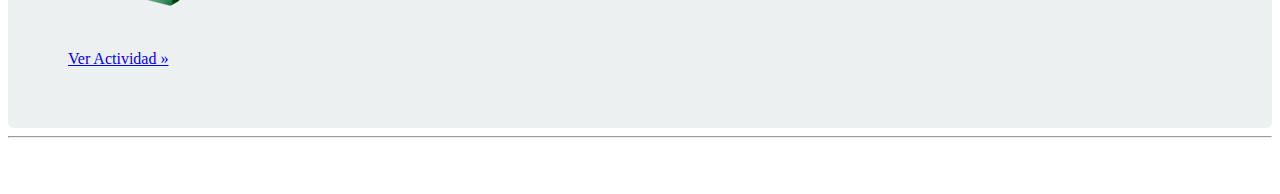
==== commit 62ddfb67: "Update index.html" ====
--- a/index.html
+++ b/index.html
@@ -182,14 +182,14 @@
 		      <div class="imagen"><img src="./imagenes/test.png"></div>
 		      <div class="descripcion">En esta actividad el usuario llenara un pequeño formulario para conocer sus conocimientos respecto a UML. Luego se validará si las respuestas son correctas y se le dará retroalimentación para una mejor comprensión.</div>	   
 			
-			<br><a class="btn btn-primary" href="#">Ver Actividad &raquo;</a>
+			<br><a class="btn btn-primary" href="seleccionMultiple.html">Ver Actividad &raquo;</a>
 		</div>
 		
 		<div class="span5 lateral">
 			<h3>Verdadero o Falso</h3>
 			<img src="./imagenes/truefalse.png" class="imagen">
-			<div class="descripcion">Escribir descripción aquí</div>			
-			<br><a class="btn btn-primary" href="#">Ver Actividad &raquo;</a>
+			<div class="descripcion"></div>			
+			<br><a class="btn btn-primary" href="seleccionUnica.html">Ver Actividad &raquo;</a>
 		</div>
 		<div class="span5 lateral">
 			<h3>Sopa de Letras</h3>
@@ -201,8 +201,8 @@
 		<div class="span12 text-center">
 			<h3>Rompecabezas</h3>
 			<img src="./imagenes/puzzle.png">
-			<div class="descripcion">Escribir descripción aquí</div>
-			<br><br><a class="btn btn-primary" href="#">Ver Actividad &raquo;</a>
+			<div class="descripcion"></div>
+			<br><br><a class="btn btn-primary" href="puzzle.html">Ver Actividad &raquo;</a>
 		</div>
 	</div><!--En Row -->
     </div>
